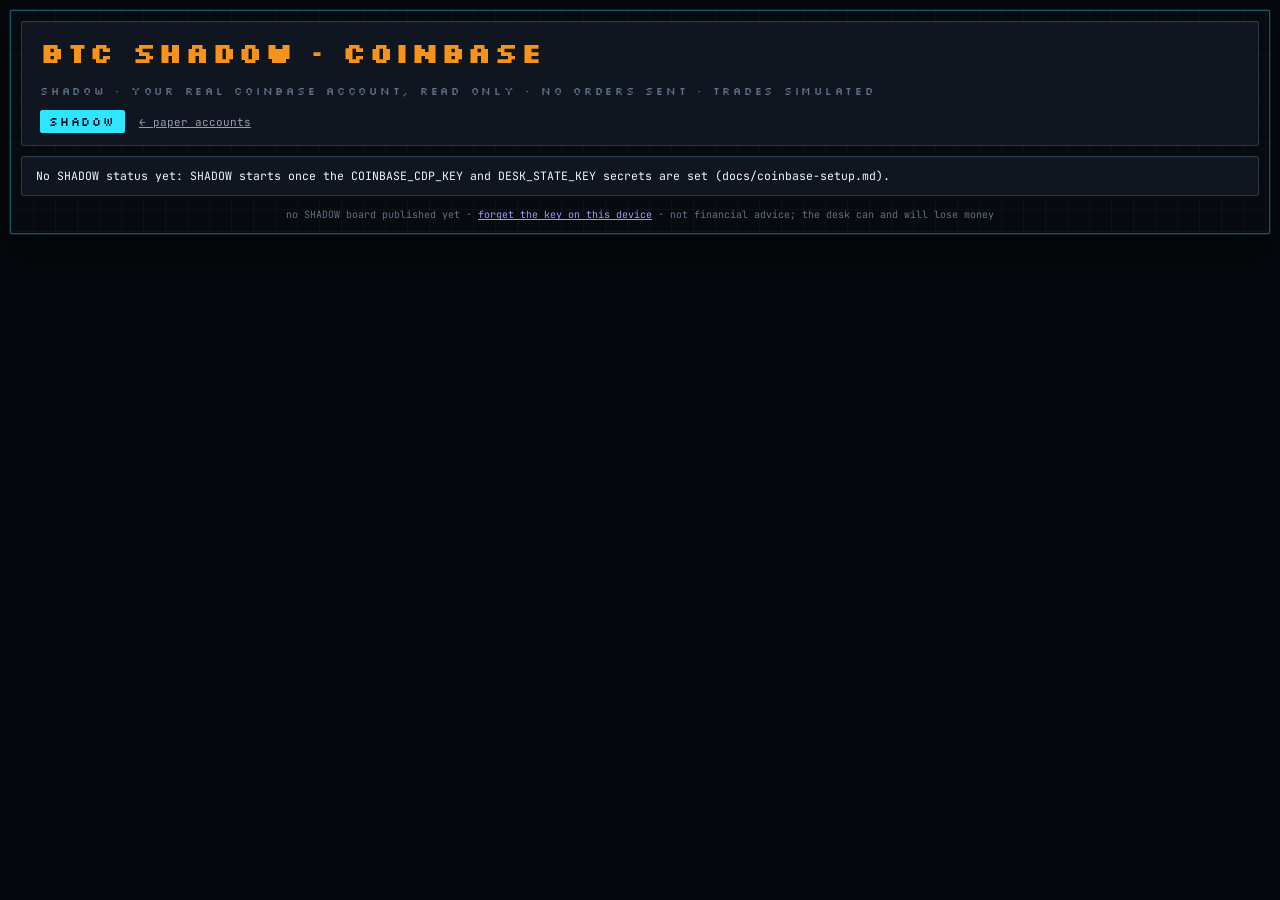
==== dashboard/shadow.html @ 64b234e0 "Coinbase connection, part 2: SHADOW mode, its workflow job and board, setup guide SHADOW reads the r" ====
<!doctype html>
<html lang="en">
<head>
<meta charset="utf-8">
<meta name="viewport" content="width=device-width, initial-scale=1">
<meta name="referrer" content="no-referrer">
<title>BTC Shadow</title>
<link rel="preconnect" href="https://fonts.googleapis.com">
<link rel="stylesheet" href="https://fonts.googleapis.com/css2?family=Silkscreen:wght@400;700&family=JetBrains+Mono:wght@400;600;700&display=swap">
<link rel="stylesheet" href="style.css">
</head>
<body data-coin="BTC" class="shadow-page">
<div class="frame">

  <header class="panel header">
    <div class="brand">
      <h1 id="title">BTC SHADOW · COINBASE</h1>
      <span class="tagline" id="tagline">SHADOW · YOUR REAL COINBASE ACCOUNT, READ ONLY · NO ORDERS SENT · TRADES SIMULATED</span>
    </div>
    <div class="clock">
      <span class="mode shadow" id="mode">SHADOW</span>
      <a class="back" href="./">← paper accounts</a>
    </div>
  </header>

  <section class="panel sh-status" id="status" role="status">reading the status…</section>

  <section class="panel sh-lock" id="lock" hidden>
    <p>This tab shows your real Coinbase account, so it's encrypted (this site is public). Enter DESK_STATE_KEY to open it
      on this device. It stays on this device; nothing is sent.</p>
    <form id="unlock" autocomplete="off">
      <label for="pw" class="label muted">DESK_STATE_KEY</label>
      <input id="pw" type="password" autocomplete="off" spellcheck="false" minlength="32" required>
      <label class="remember"><input id="remember" type="checkbox"> remember it on this device (off: this tab only)</label>
      <button type="submit">open</button>
      <span class="sh-err" id="err" role="alert"></span>
    </form>
  </section>

  <main id="board" hidden></main>

  <footer class="foot"><span id="foot"></span> · <a href="#" id="forget">forget the key on this device</a> ·
    not financial advice; the desk can and will lose money</footer>
</div>
<script src="shadow.js"></script>
</body>
</html>
---- dashboard/style.css ----
:root {
  --bg: #070b10;
  --ink: #070b10;
  --panel: #10161f;
  --panel-2: #17202c;
  --line: #2a384c;
  --text: #f3f7fb;
  --muted: #93a0b4;
  --dim: #617086;
  --green: #3ee08f;   /* up, profit, pass, scan */
  --red: #ff3344;     /* down, loss, drop, a kill that is on */
  --orange: #ff6a00;  /* risk, the stop */
  --amber: #ffd84a;   /* paper, vet, wait, an order waiting */
  --yellow: var(--amber); /* activity.css / activity.js still use this name */
  --pink: var(--cyan);    /* activity.css still uses this name; the color is the live cyan */
  --blue: #6ea0ff;    /* crowd, the slow average */
  --cyan: #2ee6ff;    /* crawler, live prices, the fast average */
  --lime: #d6ff4a;    /* size */
  --ice: #d5deea;     /* fills */
  --white: #f7f8fb;   /* chief */
  --btc: #f7931a;
  --eth: #627eea;
  --sol: #8b7cff;
  --vt: #2ee6ff;
  --coin: var(--text);
  --pixel: "Silkscreen", "Press Start 2P", ui-monospace, monospace;
  --mono: "JetBrains Mono", ui-monospace, SFMono-Regular, Menlo, monospace;
  color-scheme: dark;
}
body[data-coin="BTC"] { --coin: var(--btc); }
body[data-coin="ETH"] { --coin: var(--eth); }
body[data-coin="SOL"] { --coin: var(--sol); }
body[data-coin="VT"] { --coin: var(--vt); }

* { box-sizing: border-box; }
html, body { margin: 0; background: #05080c; color: var(--text); font-family: var(--mono); }
body { padding: 10px; }

.frame {
  max-width: 1320px; margin: 0 auto; background-color: var(--bg); border: 1px solid rgba(46, 230, 255, .35);
  border-radius: 2px; padding: 10px; display: grid; gap: 10px;
  background-image:
    linear-gradient(rgba(46, 230, 255, .035) 1px, transparent 1px),
    linear-gradient(90deg, rgba(46, 230, 255, .035) 1px, transparent 1px);
  background-size: 22px 22px;
  box-shadow: 0 0 0 1px rgba(46, 230, 255, .12), 0 16px 40px rgba(0, 0, 0, .35);
}

.panel { background: var(--panel); border: 1px solid var(--line); border-radius: 2px; box-shadow: inset 0 1px 0 rgba(255, 255, 255, .04); }
.label { font-family: var(--pixel); font-size: 12px; letter-spacing: .08em; color: var(--text); }
.muted { color: var(--muted); }
.accent { color: var(--cyan); }
.scan-count { color: var(--green); }
.wait { color: var(--amber); }
.right { text-align: right; }

/* header */
.header { display: flex; justify-content: space-between; align-items: center; padding: 12px 18px; gap: 12px; flex-wrap: wrap; }
.brand { display: flex; align-items: center; gap: 14px; min-width: 0; flex-wrap: wrap; }
.brand h1 { margin: 0; font-family: var(--pixel); font-size: 28px; letter-spacing: .06em; font-weight: 700; color: var(--coin); }
.ring { width: 26px; height: 26px; border: 3px solid var(--dim); border-radius: 50%; position: relative; }
.ring::after { content: ""; position: absolute; inset: 5px; border: 2px solid var(--dim); border-radius: 50%; }
html[data-desk="up"] .ring {
  border-color: transparent; border-top-color: var(--cyan); border-right-color: var(--green);
  animation: spin 2.8s linear infinite;
}
html[data-desk="up"] .ring::after { border-color: transparent; border-bottom-color: var(--cyan); }
@keyframes spin { to { transform: rotate(360deg); } }
.tagline { font-family: var(--pixel); font-size: 11px; color: var(--dim); letter-spacing: .25em; }
.clock { display: flex; align-items: center; gap: 14px; font-family: var(--pixel); font-size: 12px; color: var(--muted); }
.clock .time { border: 1px solid var(--line); padding: 6px 10px; border-radius: 3px; color: var(--muted); }
.clock .time b { font-size: 22px; color: var(--white); font-family: var(--mono); letter-spacing: .04em; }
.mode { padding: 3px 8px; border-radius: 2px; border: 1px solid currentColor; letter-spacing: .15em; }
.mode.paper { color: #1a1203; background: var(--amber); border-color: var(--amber); }
.mode.live { color: #1a0508; background: var(--red); border-color: var(--red); }
.mode.replay { color: #06101f; background: var(--blue); border-color: var(--blue); }
.mode.shadow { color: #06101f; background: var(--cyan); border-color: var(--cyan); }

/* BTC SHADOW: the link on the main board, and its own page (shadow.html) */
.shadow-link { display: flex; gap: 10px; align-items: center; flex-wrap: wrap; padding: 9px 12px; color: var(--text); text-decoration: none; font-size: 11px; border-color: var(--cyan); }
.shadow-link[hidden] { display: none; }
.shadow-link b { font-family: var(--pixel); font-size: 13px; color: var(--btc); letter-spacing: .08em; }
.shadow-link .mode { font-family: var(--pixel); font-size: 10px; }
.shadow-link.bad { border-color: var(--red); }
.shadow-page .back { color: var(--muted); font-family: var(--mono); font-size: 11px; }
.shadow-page .ok { color: var(--green); } .shadow-page .bad { color: var(--red); } .shadow-page .amber { color: var(--amber); }
.sh-status, .sh-lock, .sh-warn { padding: 10px 14px; font-size: 11.5px; line-height: 1.6; overflow-wrap: anywhere; }
.sh-warn { border-color: var(--red); }
.sh-lock form { display: flex; gap: 8px; flex-wrap: wrap; align-items: center; }
.sh-lock input[type=password] { flex: 1 1 220px; min-width: 0; background: var(--panel-2); color: var(--text); border: 1px solid var(--line); padding: 7px 8px; font-family: var(--mono); }
.sh-lock button { background: var(--cyan); color: #06101f; border: 0; padding: 7px 14px; font-family: var(--pixel); cursor: pointer; }
.sh-lock .remember { font-size: 10.5px; color: var(--muted); flex-basis: 100%; }
.sh-err { color: var(--red); flex-basis: 100%; }
#board { display: grid; gap: 10px; }
#board[hidden] { display: none; }
#board .panel-head { display: flex; justify-content: space-between; gap: 10px; flex-wrap: wrap; padding: 8px 12px; font-family: var(--pixel); font-size: 11px; border-bottom: 1px solid var(--line); }
#board .panel-head .muted { font-family: var(--mono); font-size: 10px; }
.sh-two { display: grid; grid-template-columns: repeat(2, minmax(0, 1fr)); gap: 1px; background: var(--line); }
.sh-two > div { background: var(--panel); padding: 10px 12px; min-width: 0; }
.sh-two .big { font-size: 26px; font-weight: 700; margin: 4px 0 8px; }
#board .stats { display: grid; gap: 4px; padding: 8px 12px; }
#board .stats > div { display: flex; justify-content: space-between; gap: 10px; font-size: 11px; border-bottom: 1px dotted var(--line); padding-bottom: 3px; }
#board .stats span { color: var(--muted); flex: 0 0 auto; }
#board .stats b { text-align: right; font-weight: 600; overflow-wrap: anywhere; min-width: 0; }
.sh-body { padding: 8px 12px; font-size: 11.5px; line-height: 1.55; }
.sh-body p { margin: 0 0 6px; }
#board ul { list-style: none; margin: 0; padding: 8px 12px; display: grid; gap: 5px; font-size: 11px; line-height: 1.5; overflow-wrap: anywhere; }
.sh-checks li b { display: inline-block; width: 38px; font-family: var(--pixel); font-size: 10px; }
.sh-checks li i { display: block; font-style: normal; color: var(--dim); margin-left: 42px; }
#board details { margin-top: 3px; } #board summary { color: var(--dim); cursor: pointer; font-size: 10px; }
#board pre { white-space: pre-wrap; overflow-wrap: anywhere; font-size: 10px; color: var(--muted); max-height: 320px; overflow: auto; margin: 4px 0 0; }
.sh-notes { padding-bottom: 8px; } .sh-notes details { padding: 0 12px; }
@media (max-width: 560px) { .sh-two { grid-template-columns: minmax(0, 1fr); } .sh-two .big { font-size: 22px; } }

/* account tabs: one per paper account (BTC, ETH, SOL, the VT basket), plus the total. app.js sets --tabs */
.coins { display: grid; grid-template-columns: repeat(var(--tabs, 4), minmax(0, 1fr)); gap: 1px; padding: 0; overflow: hidden; background: var(--line); }
.coins[hidden] { display: none; }
.coin { background: var(--panel); border: 0; color: var(--text); text-align: left; padding: 9px 12px; cursor: pointer; display: grid; gap: 2px; font-family: var(--mono); min-width: 0; }
.coin:focus-visible { outline: 2px solid var(--cyan); outline-offset: -2px; }
.coin.on { background: #1a2636; }
.coin[data-coin="BTC"] .c-name { color: var(--btc); }
.coin[data-coin="ETH"] .c-name { color: var(--eth); }
.coin[data-coin="SOL"] .c-name { color: var(--sol); }
.coin[data-coin="VT"] .c-name { color: var(--vt); }
.coin.on[data-coin="BTC"] { box-shadow: inset 0 -3px 0 var(--btc); }
.coin.on[data-coin="ETH"] { box-shadow: inset 0 -3px 0 var(--eth); }
.coin.on[data-coin="SOL"] { box-shadow: inset 0 -3px 0 var(--sol); }
.coin.on[data-coin="VT"] { box-shadow: inset 0 -3px 0 var(--vt); }
.coin.total { cursor: default; }
.coin .c-name { font-family: var(--pixel); font-size: 13px; letter-spacing: .08em; display: flex; justify-content: space-between; gap: 6px; }
.coin .c-name i { font-style: normal; font-family: var(--mono); font-size: 10px; color: var(--muted); letter-spacing: 0; }
.coin .c-bank { font-weight: 700; font-size: 16px; }
.coin .c-sub { font-size: 10px; color: var(--muted); white-space: nowrap; overflow: hidden; text-overflow: ellipsis; }
/* five tabs don't fit a desktop's width in one line: let the sub-line wrap there (phones keep one line) */
@media (min-width: 561px) { .coin { align-content: start; } .coin .c-sub { white-space: normal; } }
.live-dot { display: inline-block; width: 7px; height: 7px; border-radius: 50%; background: var(--cyan); margin-right: 5px; vertical-align: middle; box-shadow: 0 0 8px var(--cyan); animation: pulse 1.4s infinite; }
.live-word { color: var(--cyan); }
@keyframes pulse { 0%, 100% { opacity: 1; } 50% { opacity: .25; } }

/* the VT basket's tab (render() sets body.kind-basket) has no agents, candle chart, gates or kill switches */
body.kind-basket .desk-only, body:not(.kind-basket) .basket-only { display: none; }
body.kind-basket .analysis-body { grid-template-columns: minmax(0, 1fr); }

/* agent cards */
.agents { display: grid; grid-template-columns: repeat(4, minmax(0, 1fr)); gap: 10px; }
.card {
  background: var(--panel); border: 1px solid var(--line); border-top: 2px solid var(--card, var(--line)); border-radius: 2px; padding: 10px 12px 9px;
  display: grid; grid-template-columns: 38px 1fr auto; grid-template-rows: auto auto auto auto; column-gap: 10px;
  min-width: 0; position: relative; overflow: hidden;
}
.card::after {
  content: ""; position: absolute; top: 0; bottom: 0; left: 0; width: 42%;
  background: linear-gradient(90deg, transparent, rgba(255, 255, 255, .16), transparent);
  transform: translate3d(-130%, 0, 0); pointer-events: none;
}
html[data-desk="up"] .card.alert::after,
html[data-desk="up"] .card.active::after { animation: sheen 4.8s ease-in-out infinite; }
.card:nth-child(2)::after { animation-delay: .55s; }
.card:nth-child(3)::after { animation-delay: 1.1s; }
.card:nth-child(4)::after { animation-delay: 1.65s; }
.card:nth-child(5)::after { animation-delay: 2.2s; }
.card:nth-child(6)::after { animation-delay: 2.75s; }
.card:nth-child(7)::after { animation-delay: 3.3s; }
.card:nth-child(8)::after { animation-delay: 3.85s; }
@keyframes sheen {
  0%, 62% { transform: translate3d(-130%, 0, 0); }
  100% { transform: translate3d(280%, 0, 0); }
}
.card.alert { box-shadow: 0 0 0 1px var(--card, var(--line)) inset, 0 0 16px color-mix(in srgb, var(--card, var(--white)) 42%, transparent); }
.card.blocked { border-color: var(--red); box-shadow: 0 0 0 1px var(--red) inset, 0 0 14px rgba(255, 77, 109, .35); }
.card .sprite { grid-row: 1 / span 2; width: 34px; height: 34px; image-rendering: pixelated; }
.card .name { font-family: var(--pixel); font-size: 18px; font-weight: 700; letter-spacing: .04em; line-height: 1.1; }
.card .role { font-family: var(--pixel); font-size: 10px; color: var(--dim); grid-column: 2; }
.card .asks { position: absolute; top: 8px; right: 10px; font-family: var(--pixel); font-size: 9px; color: var(--muted); border: 1px solid var(--line); padding: 1px 5px; }
.card .detail { grid-column: 1 / span 2; font-family: var(--pixel); font-size: 10px; color: var(--dim); margin-top: 8px; white-space: nowrap; overflow: hidden; text-overflow: ellipsis; }
.card .value { grid-column: 3; grid-row: 3; align-self: end; font-family: var(--mono); font-weight: 700; font-size: 18px; white-space: nowrap; color: var(--card, var(--text)); }
.card .bar { grid-column: 1 / span 3; margin-top: 5px; }
.card .quote { grid-column: 1 / span 3; font-size: 10.5px; color: var(--muted); margin-top: 5px; white-space: nowrap; overflow: hidden; text-overflow: ellipsis; }
.bar { height: 3px; background: var(--line); border-radius: 2px; overflow: hidden; }
.bar i { display: block; height: 100%; width: 0; background: var(--green); transition: width .4s; }

/* stage */
.stage { padding: 0; overflow: hidden; }
.ticker { font-family: var(--pixel); font-size: 11px; color: var(--muted); letter-spacing: .08em; padding: 8px 14px; border-bottom: 1px solid var(--line); white-space: nowrap; overflow: hidden; text-overflow: ellipsis; }
.ticker .hl { color: var(--white); border: 1px solid var(--line); padding: 0 6px; margin: 0 4px; }
.ticker .hl.long { color: var(--green); border-color: var(--green); }
.ticker .hl.short { color: var(--red); border-color: var(--red); }
.ticker .hl.flat { color: var(--muted); border-color: var(--line); }
.stage-body { display: grid; grid-template-columns: 170px minmax(0, 1fr) 190px; min-height: 470px; background:
  radial-gradient(ellipse at 50% 120%, rgba(46, 230, 255, .08), transparent 60%), var(--panel); }
.stage-left, .stage-right { padding: 14px; display: flex; flex-direction: column; gap: 12px; align-items: center; }
.jev-badge { display: flex; flex-direction: column; align-items: center; gap: 6px; font-family: var(--pixel); font-size: 16px; letter-spacing: .3em; margin-top: 8px; }
.jev-rings { width: 58px; height: 34px; position: relative; display: inline-block; }
.jev-rings::before, .jev-rings::after { content: ""; position: absolute; top: 0; width: 34px; height: 34px; border: 4px solid var(--white); border-radius: 50%; }
.jev-rings::before { left: 0; } .jev-rings::after { right: 0; }
.jev-rings.sm { width: 30px; height: 18px; } .jev-rings.sm::before, .jev-rings.sm::after { width: 18px; height: 18px; border-width: 2px; }
.jev-box { width: 100%; font-size: 10.5px; color: var(--muted); display: grid; gap: 6px; }
.jev-box .q { display: grid; gap: 3px; }
.jev-box .q span { font-family: var(--pixel); font-size: 9px; color: var(--dim); }
.floor-label { font-family: var(--pixel); font-size: 10px; color: var(--muted); letter-spacing: .18em; margin-top: auto; text-align: center; }

.chart-wrap { position: relative; padding: 12px 6px 6px; min-width: 0; overflow: hidden; }
.chart-head { display: flex; gap: 12px; flex-wrap: wrap; font-family: var(--pixel); font-size: 11px; color: var(--muted); padding: 0 8px 4px; }
#chart-title { color: var(--coin); }
.chart-head #chart-sub { color: var(--dim); }
.swatch { display: inline-block; width: 14px; height: 3px; margin: 0 1px 0 3px; vertical-align: middle; border-radius: 1px; }
.swatch.fast { background: var(--cyan); box-shadow: 0 0 6px var(--cyan); }
.swatch.slow { background: var(--blue); }
.swatch.channel { width: 16px; background: repeating-linear-gradient(90deg, var(--muted) 0 3px, transparent 3px 5px); }
.swatch.stop { background: var(--orange); }
.chart-wrap::before {
  content: ""; position: absolute; left: 8px; right: 8px; top: 28px; height: 2px; z-index: 1;
  background: linear-gradient(90deg, transparent, var(--cyan), transparent);
  opacity: 0; pointer-events: none; transform: translate3d(0, 0, 0);
}
body.has-live .chart-wrap::before { opacity: .5; animation: scan 3.6s linear infinite; }
@keyframes scan { from { transform: translate3d(0, 0, 0); } to { transform: translate3d(0, 300px, 0); } }
#chart { width: 100%; height: 330px; display: block; }
.web { position: absolute; left: 0; top: 0; width: 100%; height: 100%; pointer-events: none; }
.bubbles { position: absolute; inset: 0; pointer-events: none; z-index: 2; }
.bubble { position: absolute; font-size: 10.5px; color: var(--white); background: rgba(13,15,31,.92); border: 1px solid var(--dim); padding: 4px 7px; border-radius: 2px; max-width: 250px; line-height: 1.35; }
.bubble.static { position: static; border-color: var(--line); }
.bubble b { font-family: var(--pixel); font-size: 9px; letter-spacing: .1em; margin-right: 5px; }
.sprite-slot canvas { width: 48px; height: 48px; image-rendering: pixelated; }

.chips { display: flex; gap: 4px; flex-wrap: wrap; justify-content: center; }
.chip { width: 30px; height: 30px; border-radius: 50%; display: grid; place-items: center; font-family: var(--pixel); font-size: 12px; color: #111; font-weight: 700; border: 2px solid rgba(0,0,0,.35); }
.chip.off { opacity: .28; }
.mini-clock { display: flex; align-items: center; gap: 8px; border: 1px solid var(--line); padding: 4px 10px; }
.mini-clock b { color: var(--text); font-size: 18px; }
.kill-state { font-family: var(--pixel); font-size: 10px; display: grid; gap: 3px; width: 100%; }
.kill-state div { display: flex; justify-content: space-between; color: var(--dim); }
.kill-state .on { color: var(--red); }

/* the VT basket: one row per coin */
.basket { overflow: hidden; }
.vt-body { padding: 10px 14px 12px; display: grid; gap: 8px; }
.vt-body .ol-exp { margin: 0; }
.vt-rule, .vt-note { margin: 0; font-size: 10.5px; color: var(--muted); line-height: 1.5; }
.holdings { display: grid; gap: 1px; background: var(--line); border: 1px solid var(--line); }
.h-row { display: grid; grid-template-columns: 84px repeat(6, minmax(0, 1fr)); gap: 1px; }
.h-row > div { background: var(--panel-2); padding: 6px 8px; min-width: 0; }
.h-row > div > span { display: none; font-size: 9.5px; color: var(--dim); }   /* per-cell labels: phones only */
.h-row b { display: block; font-size: 12px; white-space: nowrap; overflow: hidden; text-overflow: ellipsis; }
.h-row i { display: block; font-style: normal; font-size: 10px; color: var(--muted); }
.h-row .h-coin b { font-family: var(--pixel); font-size: 13px; color: var(--text); }
.h-row .h-coin.coin-btc b { color: var(--btc); }
.h-row .h-coin.coin-eth b { color: var(--eth); }
.h-row .h-coin.coin-sol b { color: var(--sol); }
html[data-desk="up"] .pend b { animation: pulse 1.6s infinite; }
.h-row .pend b { color: var(--amber); }
.h-head > div { background: var(--panel); font-size: 9.5px; color: var(--dim); padding: 5px 8px; }
.rule { display: grid; grid-template-columns: minmax(0, 1fr) auto; column-gap: 8px; padding: 2px 0 3px 12px; border-bottom: 1px dotted var(--line); }
.rule .n { color: var(--text); }
.rule i { grid-column: 1 / -1; font-style: normal; font-size: 10px; color: var(--dim); }

/* balance */
.balance { padding: 12px 14px; }
.bal-head { display: flex; justify-content: space-between; gap: 10px; flex-wrap: wrap; }
.bal-head .right { color: var(--muted); }
.bal-head .ok { color: var(--green); }
.bal-head .bad { color: var(--red); }
body.has-live .big { text-shadow: 0 0 16px color-mix(in srgb, currentColor 50%, transparent); }
.bal-body { display: grid; grid-template-columns: minmax(0, 1fr) 280px; gap: 14px; margin-top: 8px; }
.bal-charts canvas { width: 100%; display: block; }
#equity { height: 120px; }
#pnlbars { height: 46px; margin-top: 4px; }
.bal-side { display: flex; flex-direction: column; align-items: flex-end; justify-content: center; gap: 6px; }
.big { font-family: var(--mono); font-weight: 700; font-size: 40px; color: var(--green); letter-spacing: -.01em; }
.goal { width: 100%; display: grid; gap: 5px; }
.goal-line { display: flex; justify-content: space-between; font-family: var(--pixel); font-size: 11px; color: var(--muted); }
.goal .bar { height: 6px; } .goal .bar i { background: var(--green); box-shadow: 0 0 8px rgba(62, 224, 143, .55); }
.goal-note { font-size: 10.5px; color: var(--muted); text-align: right; }
.goal-note span { white-space: nowrap; }

/* bottom */
.bottom { display: grid; grid-template-columns: minmax(0, 1fr) minmax(0, 1fr); gap: 10px; }
.panel-head { display: flex; justify-content: space-between; gap: 8px; font-family: var(--pixel); font-size: 12px; letter-spacing: .08em; padding: 10px 14px; border-bottom: 1px solid var(--line); }
.mono-title { font-family: var(--mono); font-weight: 700; letter-spacing: 0; font-size: 14px; }
.stats { display: grid; grid-template-columns: repeat(7, minmax(0, 1fr)); gap: 1px; background: var(--line); border-bottom: 1px solid var(--line); }
.stats div { background: var(--panel-2); padding: 6px 8px; min-width: 0; }
.stats span { display: block; font-size: 9.5px; color: var(--dim); }
.stats b { font-size: 12px; white-space: nowrap; }
.stats .sym b { color: var(--coin); font-family: var(--pixel); }
.outlook:empty { display: none; }
.outlook { padding: 8px 14px 0; }
.ol-head { font-family: var(--pixel); font-size: 10px; color: var(--muted); letter-spacing: .06em; margin-bottom: 5px; }
.ol-exp { font-family: var(--pixel); font-size: 10px; color: var(--orange); letter-spacing: .06em; margin-bottom: 6px; }
.ol-rows { display: flex; gap: 6px; overflow-x: auto; padding-bottom: 4px; }
.ol-rows div { flex: 0 0 auto; background: var(--panel-2); border: 1px solid var(--line); border-radius: 3px; padding: 4px 8px; display: grid; gap: 1px; }
.ol-rows div.now { border-color: var(--green); }
.ol-rows span { font-size: 9.5px; color: var(--dim); }
.ol-rows b { font-size: 12px; }
.ol-rows i { font-style: normal; font-size: 10px; color: var(--muted); }
.analysis-body { display: grid; grid-template-columns: minmax(0, 1fr) minmax(0, 1fr); gap: 10px; padding: 10px 14px; }
.gates { list-style: none; margin: 0; padding: 0; display: grid; gap: 2px; font-size: 11px; }
.gates li { display: flex; justify-content: space-between; gap: 8px; border-bottom: 1px dotted var(--line); padding: 2px 0; min-width: 0; }
.gates li span:first-child { color: var(--muted); white-space: nowrap; overflow: hidden; text-overflow: ellipsis; min-width: 0; }
.v { font-family: var(--pixel); font-size: 10px; font-weight: 700; }
.v.PASS { color: var(--green); } .v.MARK { color: var(--amber); } .v.DROP { color: var(--red); }
.v.WAIT { color: var(--blue); } .v.SKIP { color: var(--dim); }
.events { list-style: none; margin: 0; padding: 0; font-size: 10.5px; color: var(--muted); display: grid; gap: 4px; max-height: 260px; overflow: auto; align-content: start; }
.events b { font-family: var(--pixel); font-size: 9px; margin-right: 4px; }

.thresholds { display: flex; flex-direction: column; }
#thr { padding: 6px 14px; font-size: 11.5px; flex: 1; }
.thr-sec { color: var(--dim); font-size: 10.5px; margin: 8px 0 3px; }
.thr-row { display: grid; grid-template-columns: minmax(0, 1fr) 90px 90px 16px; gap: 8px; padding: 1px 0 1px 12px; }
.thr-row .n { color: var(--text); white-space: nowrap; overflow: hidden; text-overflow: ellipsis; }
.thr-row .t { color: var(--dim); }
.thr-row .c { text-align: right; }
.ok { color: var(--green); } .bad { color: var(--red); } .na { color: var(--dim); }
.filter-line { padding: 6px 14px; font-size: 11px; color: var(--muted); border-top: 1px solid var(--line); }
.kills { display: flex; gap: 8px; padding: 8px 14px 12px; flex-wrap: wrap; align-items: center; }
.kills button { font-family: var(--mono); font-size: 11px; color: var(--green); background: transparent; border: 1px solid var(--green); padding: 4px 10px; border-radius: 2px; cursor: pointer; }
.kills button.on { color: #111; background: var(--red); border-color: var(--red); }
.kills button:focus-visible { outline: 2px solid var(--cyan); outline-offset: 2px; }
.kill-hint { font-size: 10px; color: var(--dim); }

.foot { font-size: 10px; color: var(--dim); text-align: center; padding: 2px; }
.spider-toggle { font: inherit; color: var(--muted); background: transparent; border: 1px solid var(--line); border-radius: 2px; padding: 2px 8px; margin-left: 8px; cursor: pointer; }
.spider-toggle[aria-pressed="true"] { color: var(--cyan); border-color: var(--cyan); }
.spider-toggle:focus-visible { outline: 2px solid var(--cyan); outline-offset: 2px; }

/* the walking crawler (spider.js): clipped to the frame so it can never move or widen the page, and it never
   takes a tap or a click */
.frame { position: relative; }
.spider-layer { position: absolute; inset: 0; overflow: hidden; pointer-events: none; z-index: 5; }
.spider-layer[hidden] { display: none; }
.spider, .spider-silk { position: absolute; left: 0; top: 0; pointer-events: none; will-change: transform; }
.spider { width: 36px; height: 36px; image-rendering: pixelated; filter: drop-shadow(0 0 2px rgba(46, 230, 255, .95)); }
.spider[data-mood="walk"] { filter: drop-shadow(0 0 3px #2ee6ff); }
.spider[data-mood="found"] { filter: drop-shadow(0 0 3px #ffd84a); }
.spider[data-mood="trade"] { filter: drop-shadow(0 0 3px #f7f8fb); }
.spider.asleep, .spider[data-mood="asleep"] { opacity: .4; filter: none; }   /* no fresh board: the desk is not running */
.spider-silk { display: none; width: 1px; height: 1px; background: var(--cyan); box-shadow: 0 0 6px var(--cyan); transform-origin: 0 0; }

/* phones and narrow windows */
@media (max-width: 980px) {
  .agents { grid-template-columns: repeat(2, minmax(0, 1fr)); }
  .stage-body { grid-template-columns: minmax(0, 1fr); }
  .stage-left, .stage-right { flex-direction: row; flex-wrap: wrap; justify-content: center; }
  .stage-left .floor-label, .stage-right .floor-label, .sprite-slot, .bubble.static { display: none; }
  .jev-box { width: auto; flex: 1; min-width: 200px; }
  .bubbles { display: none; }
  .bal-body, .bottom, .analysis-body { grid-template-columns: minmax(0, 1fr); }
  .bal-side { align-items: flex-start; order: -1; }
  .stats { grid-template-columns: repeat(4, minmax(0, 1fr)); }
  .h-row { grid-template-columns: 64px repeat(6, minmax(0, 1fr)); }
  .h-row b { white-space: normal; }
}
@media (max-width: 560px) {
  body { padding: 4px; }
  .frame { padding: 6px; gap: 6px; }
  /* on a phone, what you check first goes first: money, position, chart, then the desk */
  .header { order: 1; } .coins { order: 1; } .balance { order: 2; }
  .coins { grid-template-columns: repeat(2, minmax(0, 1fr)); } .stage, .basket { order: 3; } .agents { order: 4; }
  .coin.total:nth-child(odd) { grid-column: 1 / -1; }   /* five tabs: ALL takes the last row */
  .h-head { display: none; }
  .h-row { grid-template-columns: repeat(2, minmax(0, 1fr)); }
  .h-row .h-coin { grid-column: 1 / -1; display: flex; align-items: baseline; gap: 10px; }
  .h-row .h-coin > span { display: none; }
  .h-row > div > span { display: block; }
  .rule { padding-left: 0; }
  .bottom { order: 5; } .foot { order: 6; }
  .header { padding: 10px 12px; }
  .clock { width: 100%; justify-content: space-between; gap: 6px; flex-wrap: nowrap; }
  .daydate { white-space: nowrap; font-size: 10px; letter-spacing: .04em; }
  .clock .time { white-space: nowrap; padding: 4px 6px; }
  .clock .time b { font-size: 16px; }
  .mode { letter-spacing: .08em; padding: 3px 6px; }
  .coin .c-sub { white-space: normal; display: -webkit-box; -webkit-line-clamp: 2; -webkit-box-orient: vertical; }
  .ticker { white-space: normal; line-height: 1.7; }
  .agents { grid-template-columns: repeat(2, minmax(0, 1fr)); gap: 6px; }
  .card { grid-template-columns: 26px 1fr; padding: 8px; column-gap: 7px; }
  .card .sprite { width: 24px; height: 24px; grid-row: 1; }
  .card .name { font-size: 13px; align-self: center; }
  .card .role, .card .asks { display: none; }
  .card .detail { grid-column: 1 / span 2; margin-top: 6px; }
  .card .value { grid-column: 1 / span 2; grid-row: auto; font-size: 16px; }
  .card .bar { grid-column: 1 / span 2; }
  .card .quote { grid-column: 1 / span 2; white-space: normal; display: -webkit-box; -webkit-line-clamp: 3; -webkit-box-orient: vertical; }
  #equity { height: 100px; }
  .brand h1 { font-size: 20px; }
  .tagline { display: none; }
  .big { font-size: 30px; }
  #chart { height: 260px; }
  .thr-row { grid-template-columns: minmax(0, 1fr) 70px 70px 14px; padding-left: 0; }
  .stats { grid-template-columns: repeat(2, minmax(0, 1fr)); }
}

/* an account with no board this run (its step failed: a deposits.json mistake, say): app.js notice() says why */
.acct-err { padding: 8px 12px; font-size: 11px; line-height: 1.5; color: var(--orange); border-color: var(--orange); overflow-wrap: anywhere; }
.acct-err[hidden] { display: none; }
.coin.err .c-sub { white-space: normal; color: var(--orange); display: -webkit-box; -webkit-box-orient: vertical; -webkit-line-clamp: 3; }
@media (max-width: 560px) { .acct-err { order: 1; } }
@media (prefers-reduced-motion: reduce) {
  .live-dot,
  html[data-desk="up"] .ring,
  html[data-desk="up"] .card.alert::after,
  html[data-desk="up"] .card.active::after,
  body.has-live .chart-wrap::before,
  html[data-desk="up"] .pend b { animation: none; }
  html[data-desk="up"] .ring, html[data-desk="up"] .ring::after { border-color: var(--cyan); }
  body.has-live .chart-wrap::before { opacity: 0; }
  .spider { transition: none; }
}
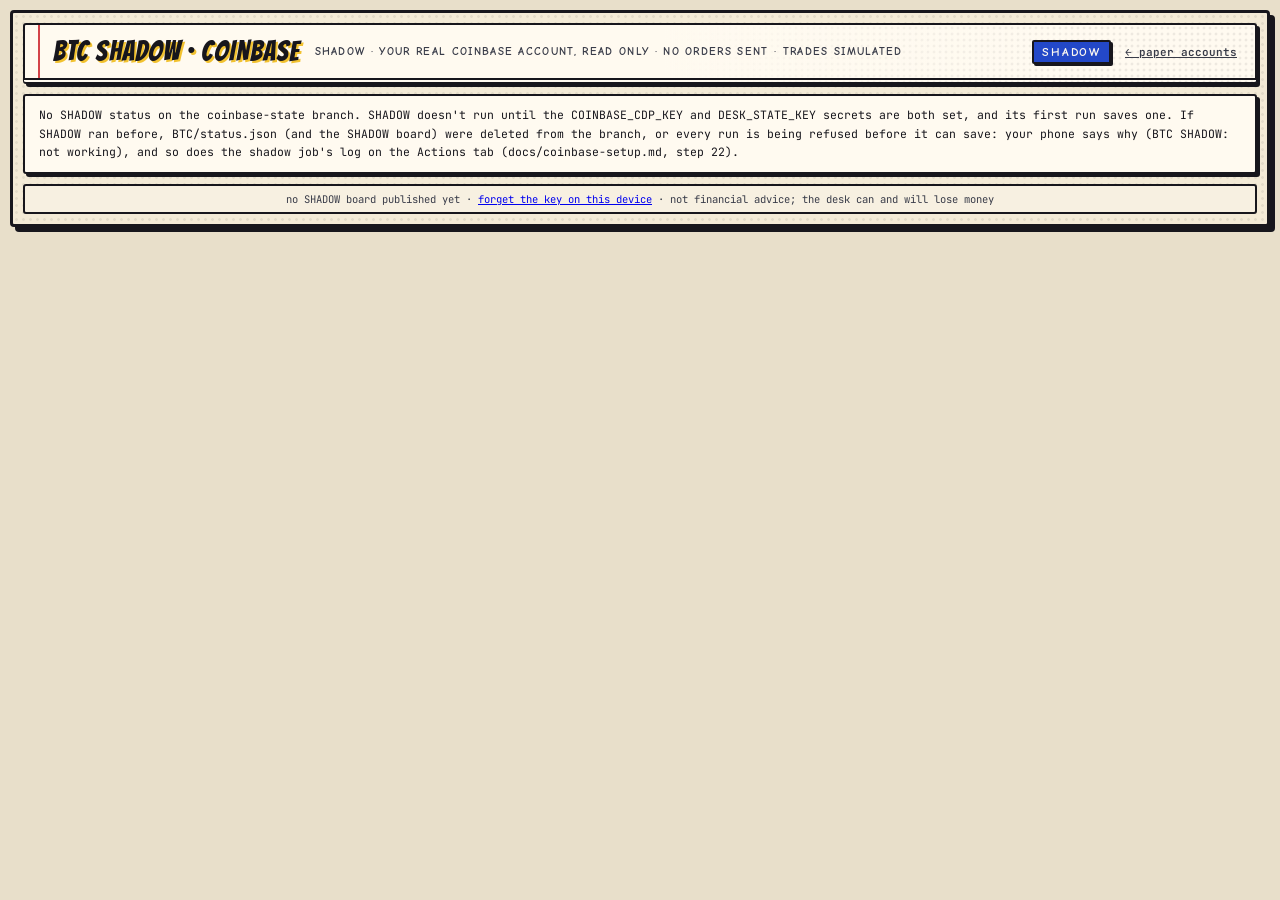
==== commit b3608a39: "Merge the Coinbase SHADOW connection (read only), with LIVE locked in code SHADOW reads the real Coi" ====
--- a/dashboard/shadow.html
+++ b/dashboard/shadow.html
@@ -4,10 +4,18 @@
 <meta charset="utf-8">
 <meta name="viewport" content="width=device-width, initial-scale=1">
 <meta name="referrer" content="no-referrer">
+<meta name="color-scheme" content="light dark">
+<meta name="theme-color" content="#e8dfca" media="(prefers-color-scheme: light)">
+<meta name="theme-color" content="#0d1119" media="(prefers-color-scheme: dark)">
+<script>try{var e=localStorage.getItem("desk-edition");if(e=="day"||e=="night")document.documentElement.dataset.edition=e}catch(x){}</script>
 <title>BTC Shadow</title>
 <link rel="preconnect" href="https://fonts.googleapis.com">
 <link rel="stylesheet" href="https://fonts.googleapis.com/css2?family=Silkscreen:wght@400;700&family=JetBrains+Mono:wght@400;600;700&display=swap">
+<link rel="preconnect" href="https://fonts.gstatic.com" crossorigin>
+<link rel="stylesheet" href="https://fonts.googleapis.com/css2?family=Bangers&display=swap&text=ABCDEFGHIJKLMNOPQRSTUVWXYZabcdefghijklmnopqrstuvwxyz%20%21%22%26%27%28%29%2A%2C.%2F%3A%3B%3F%40_%C2%B7%E2%80%A6%E2%80%94%E2%80%93%E2%80%98%E2%80%99%E2%80%9C%E2%80%9D%2D">
+<link rel="stylesheet" href="https://fonts.googleapis.com/css2?family=Comic+Neue:wght@700&display=swap&text=ABCDEFGHIJKLMNOPQRSTUVWXYZabcdefghijklmnopqrstuvwxyz%20%21%22%26%27%28%29%2A%2C.%2F%3A%3B%3F%40_%C2%B7%E2%80%A6%E2%80%94%E2%80%93%E2%80%98%E2%80%99%E2%80%9C%E2%80%9D">
 <link rel="stylesheet" href="style.css">
+<link rel="stylesheet" href="theme-comic.css">
 </head>
 <body data-coin="BTC" class="shadow-page">
 <div class="frame">
@@ -43,5 +51,6 @@
     not financial advice; the desk can and will lose money</footer>
 </div>
 <script src="shadow.js"></script>
+<script src="edition.js"></script>
 </body>
 </html>
--- a/dashboard/theme-comic.css
+++ b/dashboard/theme-comic.css
@@ -0,0 +1,356 @@
+/* The comic lab-notebook theme, loaded after style.css and activity.css: it only overrides them.
+   A page of a lab notebook drawn like a comic: inked panels with hard offset shadows on paper, a light halftone in
+   the gutters, the desk's agents talking in caption boxes, graph paper behind the charts, handwritten figure tags.
+   Two editions from the same tokens: day (cream paper, ink lines) and night (dark ink-blue paper, light ink lines).
+   Night follows prefers-color-scheme: dark unless the footer switch (edition.js) picks one: html[data-edition].
+   Meaning colors: gains green, losses a magenta (never the decorative red), each with a triangle drawn in CSS
+   (a gain up, a loss down, nothing on zero); LONG / SHORT are words, never arrows: the chart's entries are ink pins
+   lettered L / S, and its up candles are hollow, the down ones filled. The decorative red is a thin
+   notebook margin rule and the LIVE badge, never text next to numbers. app.js and spider.js read the :root tokens
+   for the canvases (--ink is the paper the price tags and hollow candles are cut from). Every number is in
+   JetBrains Mono: the two lettering fonts are subset to letters and punctuation, so digits fall through to it. */
+
+:root {
+  color-scheme: light;
+  /* paper and ink */
+  --page: #e8dfca;          /* outside the frame (and the phone's status bar: index.html's theme-color) */
+  --bg: #f3ead6;            /* the gutter between panels, halftone dots on it */
+  --panel: #fffaf0;         /* panel paper */
+  --panel-2: #f7f0e1;       /* cells inside a panel */
+  --caption: #fff0b3;       /* caption boxes: quotes, callouts, the ticker strip, the open tab */
+  --ink: #fffaf0;           /* app.js: the paper behind price tags, inside hollow candles and the sprites' eyes */
+  --pen: #17161c;           /* panel borders */
+  --shadow: #17161c;        /* hard offset shadows */
+  --line: #d6ccb6;          /* pencil: grid lines and dividers (decoration, never text) */
+  --dots: rgba(23, 22, 28, .075);       /* halftone in the gutter */
+  --head-dots: rgba(23, 22, 28, .07);   /* halftone in the panel heads */
+  --grid: rgba(35, 72, 200, .085);      /* graph paper */
+  --text: #17161c;
+  --muted: #383b48;
+  --dim: #575b69;
+  /* meaning: 4.5:1 as text on --panel, --panel-2 and --caption */
+  --green: #0d7440;         /* a gain, PASS, scan */
+  --red: #a0158a;           /* a loss, DROP, a kill or halt that is ON: magenta, never --brand-red */
+  --orange: #7e2400;        /* risk, the stop, warnings: a deep rust, apart from the gain green for a red-green-blind eye */
+  --amber: #846000;         /* vet, MARK, an order waiting */
+  --blue: #1c2a66;          /* crowd, the slow average, WAIT, deposits: navy */
+  --cyan: #2348c8;          /* the crawler, live prices, the fast average: lab-ink blue */
+  --lime: #4f6e00;          /* size */
+  --ice: #4b5a72;           /* fills: slate */
+  --white: #17161c;         /* chief: ink */
+  --pink: var(--cyan);
+  --yellow: var(--amber);
+  --btc: #9f4f00; --eth: #3a56c8; --sol: #6a48d8; --vt: #0a6e7e;
+  /* decoration */
+  --brand-red: #c8161f;     /* the notebook's margin rule, the LIVE badge: never text beside a number */
+  --on-red: #fffaf0;        /* the LIVE badge's lettering */
+  --sticker: #ffd23f;       /* the PAPER sticker */
+  --letter-shadow: #f2c230; /* the masthead lettering's offset */
+  --tab-on: var(--caption);
+  --chip-closed: #e6e0d2;   /* CLOSED: a neutral chip */
+  /* canvas and sprite hooks (app.js, spider.js) */
+  --spider-body: var(--cyan);
+  --spider-eye: #f2b705;
+  --entry: #383b48;
+  --channel: #6f6b63;
+  --candle-up: hollow;      /* up candles hollow, down ones filled */
+  --entry-mark: pin;        /* entries as ink pins lettered L / S (no triangles: arrows mean money) */
+  --web-silk: rgba(35, 72, 200, .7);
+  --web-dot: #17161c;
+  --web-glow: 0;
+  --web-hub: #fffaf0;
+  /* type */
+  --pixel: "Comic Neue", "JetBrains Mono", "Comic Sans MS", ui-rounded, sans-serif;   /* hand lettering */
+  --display: "Bangers", "JetBrains Mono", Impact, sans-serif;                        /* headings */
+}
+/* the night edition: the same tokens on dark paper. Twice: the device's dark setting (unless day is picked), or picked */
+@media (prefers-color-scheme: dark) {
+  :root:not([data-edition="day"]) {
+    color-scheme: dark;
+    --page: #0d1119; --bg: #131825; --panel: #1a2030; --panel-2: #222a3c; --caption: #302b1a; --ink: #1a2030;
+    --pen: #d6cfbb; --shadow: #04060a; --line: #36405a;
+    --dots: rgba(241, 234, 216, .055); --head-dots: rgba(241, 234, 216, .06); --grid: rgba(126, 240, 250, .06);
+    --text: #f1ead8; --muted: #c9c3b2; --dim: #aaa69a;
+    --green: #4fd68b; --red: #f08ad8; --orange: #d58a00; --amber: #f0c654; --blue: #7b8cff; --cyan: #7ef0fa;
+    --lime: #c6e86b; --ice: #b9c7da; --white: #f1ead8;
+    --btc: #f7a53c; --eth: #8fa3ff; --sol: #b9a5ff; --vt: #4fd6dc;
+    --brand-red: #ff5a4f; --on-red: #17161c; --sticker: #ffd23f; --letter-shadow: #04060a; --tab-on: var(--caption); --chip-closed: #2e3648;
+    --spider-eye: #ffd23f; --entry: #e3dcc9; --channel: #8e97aa;
+    --web-silk: rgba(126, 240, 250, .5); --web-dot: #f1ead8; --web-glow: 3; --web-hub: #1a1d33;
+  }
+}
+:root[data-edition="night"] {
+  color-scheme: dark;
+  --page: #0d1119; --bg: #131825; --panel: #1a2030; --panel-2: #222a3c; --caption: #302b1a; --ink: #1a2030;
+  --pen: #d6cfbb; --shadow: #04060a; --line: #36405a;
+  --dots: rgba(241, 234, 216, .055); --head-dots: rgba(241, 234, 216, .06); --grid: rgba(126, 240, 250, .06);
+  --text: #f1ead8; --muted: #c9c3b2; --dim: #aaa69a;
+  --green: #4fd68b; --red: #f08ad8; --orange: #d58a00; --amber: #f0c654; --blue: #7b8cff; --cyan: #7ef0fa;
+  --lime: #c6e86b; --ice: #b9c7da; --white: #f1ead8;
+  --btc: #f7a53c; --eth: #8fa3ff; --sol: #b9a5ff; --vt: #4fd6dc;
+  --brand-red: #ff5a4f; --on-red: #17161c; --sticker: #ffd23f; --letter-shadow: #04060a; --tab-on: var(--caption); --chip-closed: #2e3648;
+  --spider-eye: #ffd23f; --entry: #e3dcc9; --channel: #8e97aa;
+  --web-silk: rgba(126, 240, 250, .5); --web-dot: #f1ead8; --web-glow: 3; --web-hub: #1a1d33;
+}
+
+/* ---- paper, frame, panels ---------------------------------------------------------------------------------- */
+html, body { background: var(--page); color: var(--text); }
+.frame {
+  background: radial-gradient(var(--dots) 1.1px, transparent 1.6px) 0 0 / 7px 7px, var(--bg);
+  border: 3px solid var(--pen); border-radius: 4px; box-shadow: 5px 5px 0 var(--shadow);
+}
+.panel { background: var(--panel); border: 2.5px solid var(--pen); border-radius: 3px; box-shadow: 3px 3px 0 var(--shadow); }
+.accent { color: var(--cyan); }
+.panel-head {
+  border-bottom: 2.5px solid var(--pen); align-items: baseline; font-family: var(--pixel); font-weight: 600;
+  background: radial-gradient(var(--head-dots) 1px, transparent 1.5px) 0 0 / 5px 5px, var(--panel);
+}
+.panel-head > span:first-child:not(.mono-title) { font-family: var(--display); font-weight: 700; font-synthesis: none; font-size: 18px; letter-spacing: .05em; line-height: 1; text-transform: uppercase; }
+.label { font-family: var(--pixel); font-weight: 600; }
+/* lettering faces: Bangers has one weight, Comic Neue one (700): no faux bold, and the digits that fall through to
+   the mono take its 700 (headings) or 600 (labels) */
+.brand h1, .coin .c-name, .card .name, .jev-badge, .chip, .stats .sym b, .h-row .h-coin b, .bubble b { font-synthesis: none; }
+
+/* ---- the masthead: a notebook cover label, ink lettering on the paper, a red margin rule, an ink double rule -- */
+.header {
+  position: relative; padding-left: 28px;
+  background: linear-gradient(90deg, var(--panel) 52%, transparent 88%), radial-gradient(var(--dots) 1.2px, transparent 1.7px) 0 0 / 6px 6px, var(--panel);
+  border-bottom: 6px double var(--pen);
+}
+.header::before { content: ""; position: absolute; left: 13px; top: 0; bottom: 0; width: 2px; background: var(--brand-red); opacity: .8; }
+.brand h1 {
+  font-family: var(--display); font-weight: 700; letter-spacing: .04em; line-height: 1.05; color: var(--text);
+  text-transform: uppercase; text-shadow: 2px 2px 0 var(--letter-shadow);
+}
+.tagline { font-family: var(--pixel); font-weight: 600; color: var(--muted); letter-spacing: .12em; }
+.clock { font-family: var(--pixel); font-weight: 600; color: var(--muted); }
+.daydate { font-family: var(--mono); font-weight: 600; color: var(--text); }
+.clock .time { background: var(--panel); color: var(--muted); border: 2px solid var(--pen); box-shadow: 2px 2px 0 var(--shadow); font-family: var(--mono); }
+.clock .time b { color: var(--text); }
+.ring, .ring::after { border-color: var(--line); }
+html[data-desk="up"] .ring { border-color: transparent; border-top-color: var(--cyan); border-right-color: var(--pen); }
+html[data-desk="up"] .ring::after { border-color: transparent; border-bottom-color: var(--cyan); }
+/* modes: PAPER a yellow sticker, LIVE a red badge with a dot, REPLAY an outlined blue badge */
+.mode { font-family: var(--pixel); font-weight: 600; border-width: 2px; box-shadow: 2px 2px 0 var(--shadow); }
+.mode.paper { color: #17161c; background: var(--sticker); border-color: #17161c; }
+.mode.live { color: var(--on-red); background: var(--brand-red); border-color: var(--pen); }
+.mode.live::before { content: ""; display: inline-block; width: .55em; height: .55em; border-radius: 50%; background: currentColor; margin-right: .4em; vertical-align: .05em; }
+.mode.replay { color: var(--blue); background: var(--panel); border-color: var(--blue); }
+
+/* ---- account tabs ------------------------------------------------------------------------------------------- */
+.coins { background: var(--pen); gap: 2.5px; }
+.coin { background: var(--panel); color: var(--text); }
+.coin.on { background: var(--tab-on); }
+.coin:focus-visible { outline: 3px solid var(--cyan); outline-offset: -3px; }
+.coin .c-name { font-family: var(--display); font-weight: 700; font-size: 18px; letter-spacing: .05em; line-height: 1; align-items: baseline; }
+.coin .c-name i { font-family: var(--mono); font-weight: 400; }
+.coin.on[data-coin="BTC"] { box-shadow: inset 0 -5px 0 var(--btc); }
+.coin.on[data-coin="ETH"] { box-shadow: inset 0 -5px 0 var(--eth); }
+.coin.on[data-coin="SOL"] { box-shadow: inset 0 -5px 0 var(--sol); }
+.coin.on[data-coin="VT"] { box-shadow: inset 0 -5px 0 var(--vt); }
+.live-dot { box-shadow: 0 0 0 1.5px var(--panel), 0 0 0 2.5px var(--cyan); }
+
+/* ---- money: a gain gets an up triangle, a loss a down one, zero nothing (app.js's tone(): up / down / flat) ------ */
+:is(.c-bank, #balance, #bal-hold, #ticker span, #vt-ticker span).up::before,
+:is(.c-bank, #balance, #bal-hold, #ticker span, #vt-ticker span).down::before {
+  content: ""; display: inline-block; width: .6em; height: .52em; margin-right: .22em; vertical-align: .06em; background: currentColor;
+  -webkit-clip-path: polygon(50% 0, 100% 100%, 0 100%); clip-path: polygon(50% 0, 100% 100%, 0 100%);
+}
+:is(.c-bank, #balance, #bal-hold, #ticker span, #vt-ticker span).down::before {
+  -webkit-clip-path: polygon(0 0, 100% 0, 50% 100%); clip-path: polygon(0 0, 100% 0, 50% 100%);
+}
+:is(.c-bank, #bal-hold, #ticker span, #vt-ticker span).flat { color: var(--text); }
+#balance.flat { color: var(--text) !important; }   /* app.js colors the big balance inline: zero is neither */
+:is(.c-bank, #balance, #bal-hold, #ticker span, #vt-ticker span):is(.up, .down) { white-space: nowrap; }   /* the mark stays with its number */
+#balance.up::before, #balance.down::before { width: .5em; height: .42em; vertical-align: .14em; }
+
+/* ---- agent cards: one comic panel per character, its color as the strip on top, its line in a caption box ------ */
+.card { background: var(--panel); border: 2.5px solid var(--pen); border-top: 6px solid var(--card, var(--pen)); border-radius: 3px; box-shadow: 3px 3px 0 var(--shadow); }
+.card::after { background: linear-gradient(90deg, transparent, var(--grid), transparent); }
+.card .name { font-family: var(--display); font-weight: 700; letter-spacing: .05em; text-transform: uppercase; }
+.card .role { font-family: var(--pixel); font-weight: 600; font-size: 11px; color: var(--dim); }
+.card .detail { font-family: var(--mono); font-size: 10.5px; color: var(--dim); }
+.card .asks { font-family: var(--pixel); font-weight: 600; font-size: 10px; border: 1.5px solid var(--pen); background: var(--caption); color: var(--text); }
+.card.alert { box-shadow: 4px 4px 0 var(--card, var(--shadow)); }
+.card.blocked { border-color: var(--red); border-top-color: var(--red); box-shadow: 4px 4px 0 var(--red);
+  background: repeating-linear-gradient(135deg, color-mix(in srgb, var(--red) 9%, transparent) 0 4px, transparent 4px 9px), var(--panel); }
+.card .quote { background: var(--caption); border: 1.5px solid var(--pen); color: var(--text); padding: 2px 5px; font-family: var(--pixel); font-weight: 600; font-size: 11px; line-height: 1.3; }
+.bar { background: var(--line); }
+
+/* ---- the stage: the ticker as a caption strip, graph paper behind the chart, the callouts as caption boxes ------ */
+.ticker { background: var(--caption); color: var(--text); border-bottom: 2.5px solid var(--pen); font-family: var(--mono); font-size: 11px; letter-spacing: 0; }
+.ticker .hl, .ticker .hl.long, .ticker .hl.short { color: var(--text); border: 1.5px solid var(--pen); background: var(--panel); font-weight: 700; white-space: nowrap; }
+.ticker .hl.flat { color: var(--muted); border: 1.5px dashed var(--muted); background: transparent; }
+.live-word { color: var(--cyan); }
+/* CLOSED: a neutral chip with a pause mark (app.js: .venue-closed), never a loss or alarm color */
+.venue-closed { display: inline-block; color: var(--text); background: var(--chip-closed); border: 1.5px solid var(--pen); padding: 0 6px; font-weight: 700; white-space: nowrap; line-height: 1.45; }
+.venue-closed::before { content: ""; display: inline-block; width: .5em; height: .7em; margin-right: .4em; vertical-align: -.05em;
+  background: linear-gradient(90deg, currentColor 0 35%, transparent 35% 65%, currentColor 65%); }
+.stage-body {
+  background: linear-gradient(var(--grid) 1px, transparent 1px) 0 0 / 18px 18px,
+    linear-gradient(90deg, var(--grid) 1px, transparent 1px) 0 0 / 18px 18px, var(--panel);
+}
+.chart-head { font-family: var(--mono); font-size: 11px; color: var(--muted); background: var(--panel); position: relative; z-index: 1; }   /* a paper label: no grid line under its text */
+#chart-title { font-weight: 700; }
+.chart-head #chart-sub { color: var(--muted); }
+.swatch { height: 3px; }
+.swatch.fast { box-shadow: none; }
+.swatch.channel { background: repeating-linear-gradient(90deg, var(--channel) 0 3px, transparent 3px 5px); }
+.chart-wrap::before { background: linear-gradient(90deg, transparent, var(--cyan), transparent); }
+body.has-live .chart-wrap::before { opacity: .18; }
+.jev-badge { font-family: var(--display); font-weight: 700; font-size: 20px; letter-spacing: .2em; }
+.jev-rings::before, .jev-rings::after { border-color: var(--pen); }
+.jev-box { color: var(--muted); }
+.jev-box .q span { font-family: var(--pixel); font-weight: 600; font-size: 10.5px; color: var(--dim); }
+.floor-label { font-family: var(--pixel); font-weight: 600; color: var(--muted); }
+.mini-clock { border: 2px solid var(--pen); background: var(--panel); box-shadow: 2px 2px 0 var(--shadow); }
+.bubble, .bubble.static {
+  color: var(--text); background: var(--caption); border: 2px solid var(--pen); border-radius: 0;
+  box-shadow: 3px 3px 0 var(--shadow); font-family: var(--pixel); font-weight: 600; font-size: 11px; line-height: 1.3;
+  text-transform: uppercase; letter-spacing: .02em; padding: 4px 8px 5px;
+}
+.bubble { border-left-width: 6px; }   /* app.js colors the border with the speaker's color: the left edge keeps it */
+.bubble:not(.static) { border-top-color: var(--pen) !important; border-right-color: var(--pen) !important; border-bottom-color: var(--pen) !important; }
+.bubble b { font-family: var(--display); font-weight: 700; font-size: 13px; letter-spacing: .08em; margin-right: 6px; }
+.chip { font-family: var(--display); font-weight: 700; font-size: 15px; color: var(--panel); border: 2px solid var(--pen); }
+.chip.off { opacity: 1; background: var(--panel) !important; color: var(--dim); border: 2px dashed var(--muted); }   /* idle: hollow, not faded */
+.kill-state { font-family: var(--pixel); font-weight: 600; font-size: 11px; }
+.kill-state div { color: var(--dim); }
+.kill-state .on { color: var(--red); }
+.kill-state .on span:last-child::before { content: ""; display: inline-block; width: .6em; height: .6em; border-radius: 50%; background: currentColor; margin-right: .35em; }
+
+/* ---- the VT basket ----------------------------------------------------------------------------------------- */
+.holdings { background: var(--pen); border: 1.5px solid var(--pen); }
+.h-row .h-coin b { font-family: var(--display); font-weight: 700; font-size: 16px; letter-spacing: .05em; }
+.h-head > div { font-family: var(--pixel); font-weight: 600; font-size: 10px; }
+
+/* ---- balance ----------------------------------------------------------------------------------------------- */
+.bal-charts {
+  background: linear-gradient(var(--grid) 1px, transparent 1px) 0 0 / 18px 18px,
+    linear-gradient(90deg, var(--grid) 1px, transparent 1px) 0 0 / 18px 18px;
+}
+.bal-head .right { color: var(--muted); }
+.bal-head .label, .bal-head .label * { font-variant-numeric: tabular-nums; }
+body.has-live .big { text-shadow: none; }
+.big { letter-spacing: -.02em; }
+.goal-line { font-family: var(--mono); font-size: 11px; color: var(--muted); }
+.goal .bar { height: 8px; border: 1.5px solid var(--pen); background: var(--panel-2); border-radius: 0; }
+.goal .bar i { box-shadow: none; }
+
+/* ---- analysis, thresholds, kill switches ----------------------------------------------------------------------- */
+.stats { background: var(--pen); gap: 1.5px; border-bottom: 2.5px solid var(--pen); }
+.stats div { background: var(--panel-2); }
+/* its last cell runs to the row's end, so the ink behind the grid never shows as an empty cell (4 columns, then 2) */
+@media (max-width: 980px) {
+  .stats div:last-child:nth-child(4n+1) { grid-column: 1 / -1; }
+  .stats div:last-child:nth-child(4n+2) { grid-column: 2 / -1; }
+  .stats div:last-child:nth-child(4n+3) { grid-column: 3 / -1; }
+}
+@media (max-width: 560px) {
+  .stats div:last-child:nth-child(odd) { grid-column: 1 / -1; }
+  .stats div:last-child:nth-child(even) { grid-column: auto; }
+}
+.stats span { color: var(--dim); font-family: var(--pixel); font-weight: 600; font-size: 10.5px; }
+.stats .sym b { font-family: var(--display); font-weight: 700; font-size: 15px; letter-spacing: .05em; line-height: 1.05; white-space: normal; text-transform: uppercase; }
+.ol-head { font-family: var(--pixel); font-weight: 600; font-size: 11px; }
+.ol-exp { font-family: var(--mono); font-size: 10.5px; letter-spacing: 0; line-height: 1.45; }
+.ol-rows div { border: 1.5px solid var(--pen); background: var(--panel-2); }
+.ol-rows div.now { border-color: var(--green); box-shadow: 2px 2px 0 var(--green); }
+.v { font-family: var(--pixel); font-weight: 600; font-size: 11px; }
+.gates li, .rule { border-bottom: 1px dashed var(--line); }
+.gates li span:first-child { padding-right: .3em; }   /* room for the slanted last digit of a value: its clip never eats it */
+.events b { font-family: var(--pixel); font-weight: 600; font-size: 10.5px; }
+.thr-sec { font-family: var(--pixel); font-weight: 600; font-size: 11px; color: var(--muted); border-bottom: 1.5px solid var(--pen); padding-bottom: 1px; }
+.filter-line { border-top: 2px solid var(--pen); background: var(--panel-2); }
+.kills button { color: var(--text); font-weight: 700; border: 2px solid var(--pen); border-radius: 2px; background: var(--panel); box-shadow: 2px 2px 0 var(--shadow); }
+.kills button.on { color: var(--panel); background: var(--red); border-color: var(--pen); }
+.kills button::before { content: ""; display: inline-block; width: .65em; height: .65em; border-radius: 50%; border: 1.5px solid currentColor; margin-right: .4em; vertical-align: -.06em; box-sizing: border-box; }
+.kills button.on::before { background: currentColor; }   /* the same width on and off: nothing shifts */
+.kills button:disabled { cursor: default; }
+.kill-hint { color: var(--dim); }
+.kills button:focus-visible, .spider-toggle:focus-visible, .edition button:focus-visible { outline: 3px solid var(--cyan); outline-offset: 2px; }
+.acct-err { color: var(--orange); border-color: var(--orange); }
+.coin.err .c-sub { color: var(--orange); }
+
+/* ---- the footer, the spider switch and the edition switch ---------------------------------------------------------- */
+.foot { color: var(--muted); font-size: 10.5px; background: var(--panel-2); border: 2px solid var(--pen); border-radius: 3px; padding: 5px 8px; line-height: 1.6; }
+.spider-toggle { color: var(--muted); background: var(--panel); border: 1.5px solid var(--pen); font-weight: 700; }
+.spider-toggle[aria-pressed="true"] { color: var(--cyan); border-color: var(--pen); box-shadow: 2px 2px 0 var(--shadow); }
+.edition { display: inline-flex; margin-left: 8px; vertical-align: baseline; border: 1.5px solid var(--pen); border-radius: 2px; box-shadow: 2px 2px 0 var(--shadow); white-space: nowrap; }
+.edition button { font: inherit; font-weight: 700; color: var(--muted); background: var(--panel); border: 0; padding: 2px 8px; min-height: 24px; cursor: pointer; }
+.edition button + button { border-left: 1.5px solid var(--pen); }
+.edition button[aria-pressed="true"] { color: var(--panel); background: var(--pen); }
+
+/* ---- the desk monitor and the desk log (activity.css) ------------------------------------------------------------- */
+.act-pill { font-family: var(--pixel); font-weight: 600; font-size: 10.5px; color: #17161c; background: var(--sticker); border: 1.5px solid #17161c; }
+.act-pill.act-livemode { color: var(--blue); background: var(--panel); border-color: var(--blue); }   /* REPLAY, or any mode but PAPER: as the masthead's REPLAY */
+.act-pill[data-mode="live"] { color: var(--on-red); background: var(--brand-red); border-color: var(--pen); }   /* LIVE only: the red badge (activity.js: data-mode) */
+.act-st { font-family: var(--mono); font-size: 10.5px; }
+.act-st.act-warn { padding-left: 6px; border-left: 3px solid var(--orange); }
+.act-dot { box-shadow: 0 0 0 1.5px var(--pen); }
+.act-dot.act-stale { box-shadow: none; border: 1.5px solid var(--muted); }
+.act-jump, .act-play { color: var(--cyan); border: 2px solid var(--pen); background: var(--panel); box-shadow: 2px 2px 0 var(--shadow); font-weight: 700; }
+.act-jump { font-family: var(--pixel); font-size: 11px; }
+.act-track { border-left-width: 3px; }
+.act-node { border-radius: 0; box-shadow: inset 0 0 0 1px color-mix(in srgb, var(--pen) 35%, transparent); }
+.act-node.act-jev { box-shadow: none; }
+.act-node.act-block { box-shadow: 0 0 0 1.5px var(--panel), 0 0 0 3px var(--pen); }
+.act-chip { border-width: 1.5px; }
+.act-more { border: 1.5px dashed var(--pen); }
+.act-lh, .act-rsh, .act-rs b, .act-tape > b, .act-v { font-family: var(--pixel); font-weight: 600; font-size: 10.5px; }
+.act-hb { border-width: 1.5px; }
+.act-foot { border-top: 2px solid var(--pen); }
+
+/* ---- the crawler: the pixel spider in lab ink (spider.js reads --spider-body / --spider-eye), a pencil silk line -- */
+.spider, .spider[data-mood="walk"] { filter: drop-shadow(0 0 1px var(--panel)); }
+.spider[data-mood="found"] { filter: drop-shadow(0 0 1px var(--panel)) drop-shadow(0 0 3px var(--sticker)); }
+.spider[data-mood="trade"] { filter: drop-shadow(0 0 1px var(--panel)) drop-shadow(0 0 3px var(--green)); }
+.spider.asleep, .spider[data-mood="asleep"] { opacity: .5; filter: grayscale(.7); }
+.spider-silk { width: 1px; background: var(--muted); box-shadow: none; }
+
+/* ---- figure tags: handwritten labels taped over a panel's top edge (decoration: no screen reader reads them) ---- */
+.stage, .balance, .analysis, .thresholds { position: relative; }
+.stage { overflow: visible; min-width: 0; }   /* min-width: its nowrap ticker must never widen the page */
+.stage-body { overflow: hidden; }
+.stage::after, .balance::after, .analysis::after, .thresholds::after {
+  position: absolute; top: -11px; right: 14px; z-index: 3; pointer-events: none;
+  font-family: var(--pixel); font-weight: 600; font-size: 11px; line-height: 15px; letter-spacing: .02em;
+  color: var(--text); background: var(--caption); border: 1.5px solid var(--pen); padding: 0 7px;
+  transform: rotate(-2deg); box-shadow: 1.5px 1.5px 0 var(--shadow);
+}
+.stage::after { content: "fig. 1 · the tape"; content: "fig. 1 · the tape" / ""; right: auto; left: 14px; transform: rotate(1.5deg); }   /* the spider's phone home is the stage's top right */
+.balance::after { content: "fig. 2 · the bank"; content: "fig. 2 · the bank" / ""; }
+.analysis::after { content: "lab notes"; content: "lab notes" / ""; transform: rotate(1.5deg); }
+.thresholds::after { content: "fig. 3 · the rules"; content: "fig. 3 · the rules" / ""; }
+body.kind-basket .stage::after { content: none; }
+
+/* ---- phones: the bank comes first there, so it is fig. 1 ------------------------------------------------------- */
+@media (max-width: 560px) {
+  .frame { box-shadow: 3px 3px 0 var(--shadow); border-width: 2.5px; }
+  .panel, .card { box-shadow: 2.5px 2.5px 0 var(--shadow); }
+  .header { padding-left: 22px; }
+  .header::before { left: 9px; }
+  .brand h1 { font-size: 23px; }
+  .card .name { font-size: 16px; }
+  .coin .c-name { font-size: 17px; }
+  .card .quote { -webkit-line-clamp: 4; }
+  .balance::after, .analysis::after, .thresholds::after { right: 10px; }
+  .stage::after { left: 10px; }
+  .balance::after { content: "fig. 1 · the bank"; content: "fig. 1 · the bank" / ""; }
+  .stage::after { content: "fig. 2 · the tape"; content: "fig. 2 · the tape" / ""; }
+  .edition { margin: 6px 0 0; }
+  .ticker .hl, .ticker .hl.long, .ticker .hl.short { display: inline-block; max-width: 100%; box-sizing: border-box; white-space: normal; line-height: 1.35; }   /* a long position wraps inside its box, never cut off */
+}
+@media (max-width: 420px) {
+  .kind-basket .brand h1 { font-size: 19px; }
+}
+
+/* ---- motion: the theme adds none; under reduced motion what style.css stops stays still here too ------------------ */
+@media (prefers-reduced-motion: reduce) {
+  html[data-desk="up"] .ring, html[data-desk="up"] .ring::after { border-color: var(--cyan); }
+  .card::after { animation: none !important; }
+  body.has-live .chart-wrap::before { opacity: 0; }
+}
+
+/* BTC SHADOW: the pill on the main board and on its own page, paper lettering on the lab-ink badge (AA in both editions) */
+.mode.shadow { color: var(--panel); background: var(--cyan); border-color: var(--pen); }
